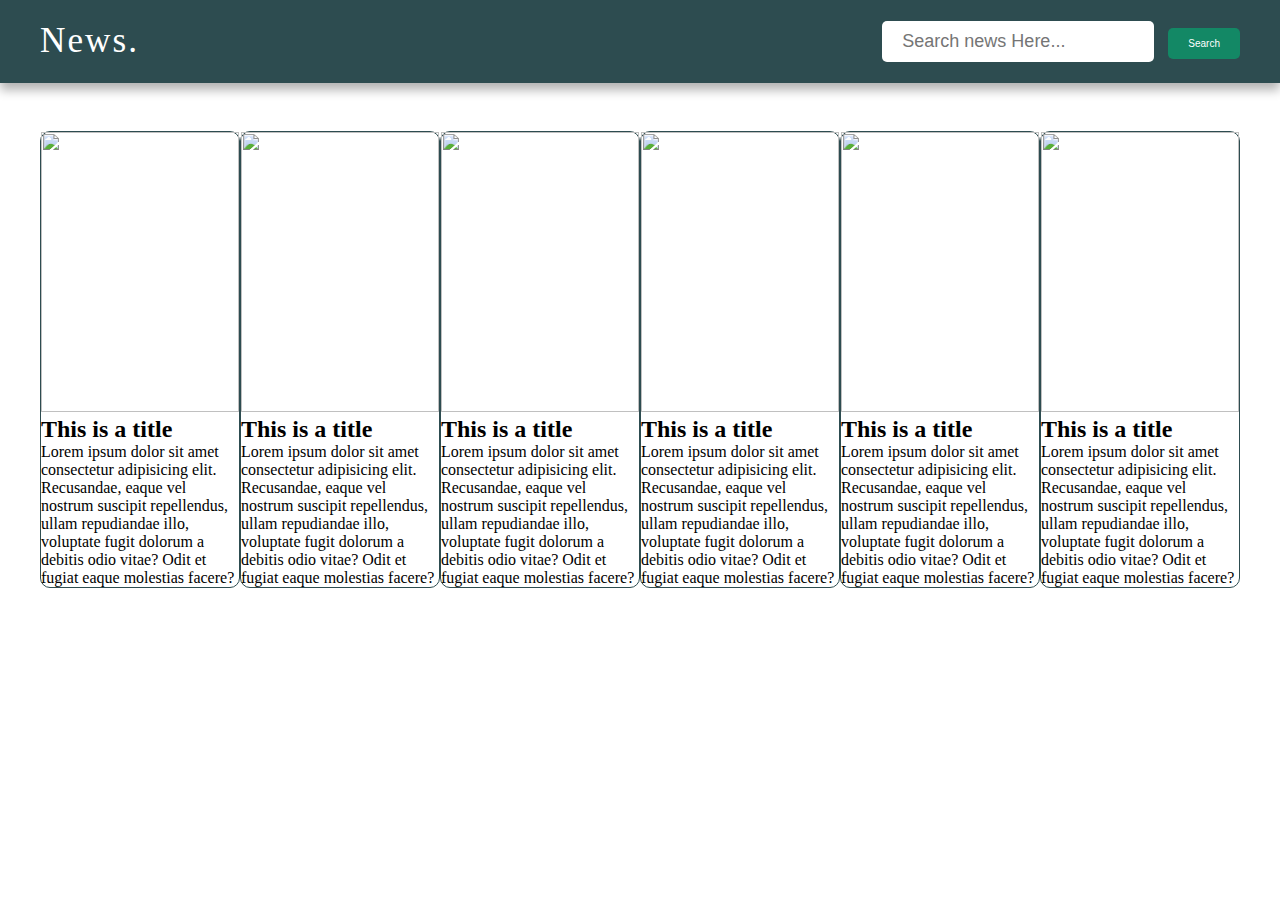
==== SearchApp/index.html @ 74eeaa52 "SearchApp using APIs" ====
<!DOCTYPE html>
<html lang="en">
<head>
    <meta charset="UTF-8">
    <meta name="viewport" contents="width=device-width, initial-scale=1.0">
    <title>News Api Project</title>
    <link rel="stylesheet" href="style.css">


</head>

<body>

    <nav>


        <div class="navbar obj-width">
            <a class="logo" href="index.html">News.</a>

            <div class="search-container">
                <input type="text"
                placeholder="Search news Here..."
                id="search-input">
                <button id="search-button">Search

                </button>
            </div>

        </div>
    </nav>


    <main  class= "obj-width" id="bolg-container">
        <div class="blog-card">
            <img src="https://placehold.co/600x400" alt="">
            <h2>This is a title</h2>
            <p>Lorem ipsum dolor sit amet consectetur adipisicing elit. Recusandae, eaque vel nostrum suscipit repellendus, ullam repudiandae illo, voluptate fugit dolorum a debitis odio vitae? Odit et fugiat eaque molestias facere?</p>
        </div>

        <div class="blog-card">
            <img src="https://placehold.co/600x400" alt="">
            <h2>This is a title</h2>
            <p>Lorem ipsum dolor sit amet consectetur adipisicing elit. Recusandae, eaque vel nostrum suscipit repellendus, ullam repudiandae illo, voluptate fugit dolorum a debitis odio vitae? Odit et fugiat eaque molestias facere?</p>
        </div>

        <div class="blog-card">
            <img src="https://placehold.co/600x400" alt="">
            <h2>This is a title</h2>
            <p>Lorem ipsum dolor sit amet consectetur adipisicing elit. Recusandae, eaque vel nostrum suscipit repellendus, ullam repudiandae illo, voluptate fugit dolorum a debitis odio vitae? Odit et fugiat eaque molestias facere?</p>
        </div>

        <div class="blog-card">
            <img src="https://placehold.co/600x400" alt="">
            <h2>This is a title</h2>
            <p>Lorem ipsum dolor sit amet consectetur adipisicing elit. Recusandae, eaque vel nostrum suscipit repellendus, ullam repudiandae illo, voluptate fugit dolorum a debitis odio vitae? Odit et fugiat eaque molestias facere?</p>
        </div>

        <div class="blog-card">
            <img src="https://placehold.co/600x400" alt="">
            <h2>This is a title</h2>
            <p>Lorem ipsum dolor sit amet consectetur adipisicing elit. Recusandae, eaque vel nostrum suscipit repellendus, ullam repudiandae illo, voluptate fugit dolorum a debitis odio vitae? Odit et fugiat eaque molestias facere?</p>
        </div>

        <div class="blog-card">
            <img src="https://placehold.co/600x400" alt="">
            <h2>This is a title</h2>
            <p>Lorem ipsum dolor sit amet consectetur adipisicing elit. Recusandae, eaque vel nostrum suscipit repellendus, ullam repudiandae illo, voluptate fugit dolorum a debitis odio vitae? Odit et fugiat eaque molestias facere?</p>
        </div>




    </main>

<script src="script.js"></script>
</body>
</html>
---- SearchApp/style.css ----
*{
    padding: 0;
    margin : 0;
    box-sizing: border-box;
}

body {
    position: relative;
}


/* Global CSS*/
.obj-width{
    max-width: 1200px;
    margin: auto;
}


nav{
    background-color: #2d4c50;
    box-shadow: 0 7px 10px rgb(0, 0,0,0.3);

}


.navbar{
    display:flex;
    justify-content: space-between;
    align-items: center;
    padding: 1.3rem 0;

}

.navbar .logo{
    color: #fff;
    text-decoration: none;
    letter-spacing: 2px;
    font-size: 2.2rem;
}

#search-input{
    max-width: 400px;
    padding: 10px 20px;
    border: none;
    border-radius: 5px;
    font-size: 18px;
    color: #333;
}

#search-button {
    padding: 10px 20px;
    background-color: #138865;
    color: #fff;
    border: none;
    font-size: 10px;
    cursor: pointer;
    border-radius: 5px;
    margin-left: 10px;

}

#bolg-container {
    padding: 3rem 0;
    display: flex;
    justify-content: flex-start;
    align-items: flex-start;

}

.blog-card{
    width: 280px;
    border: 1px solid #2d4c50;
    border-radius: 10px;
    cursor: pointer;
}

.blog-card img {
    width: 100%;
    height: 280px;
    object-fit: cover;
}
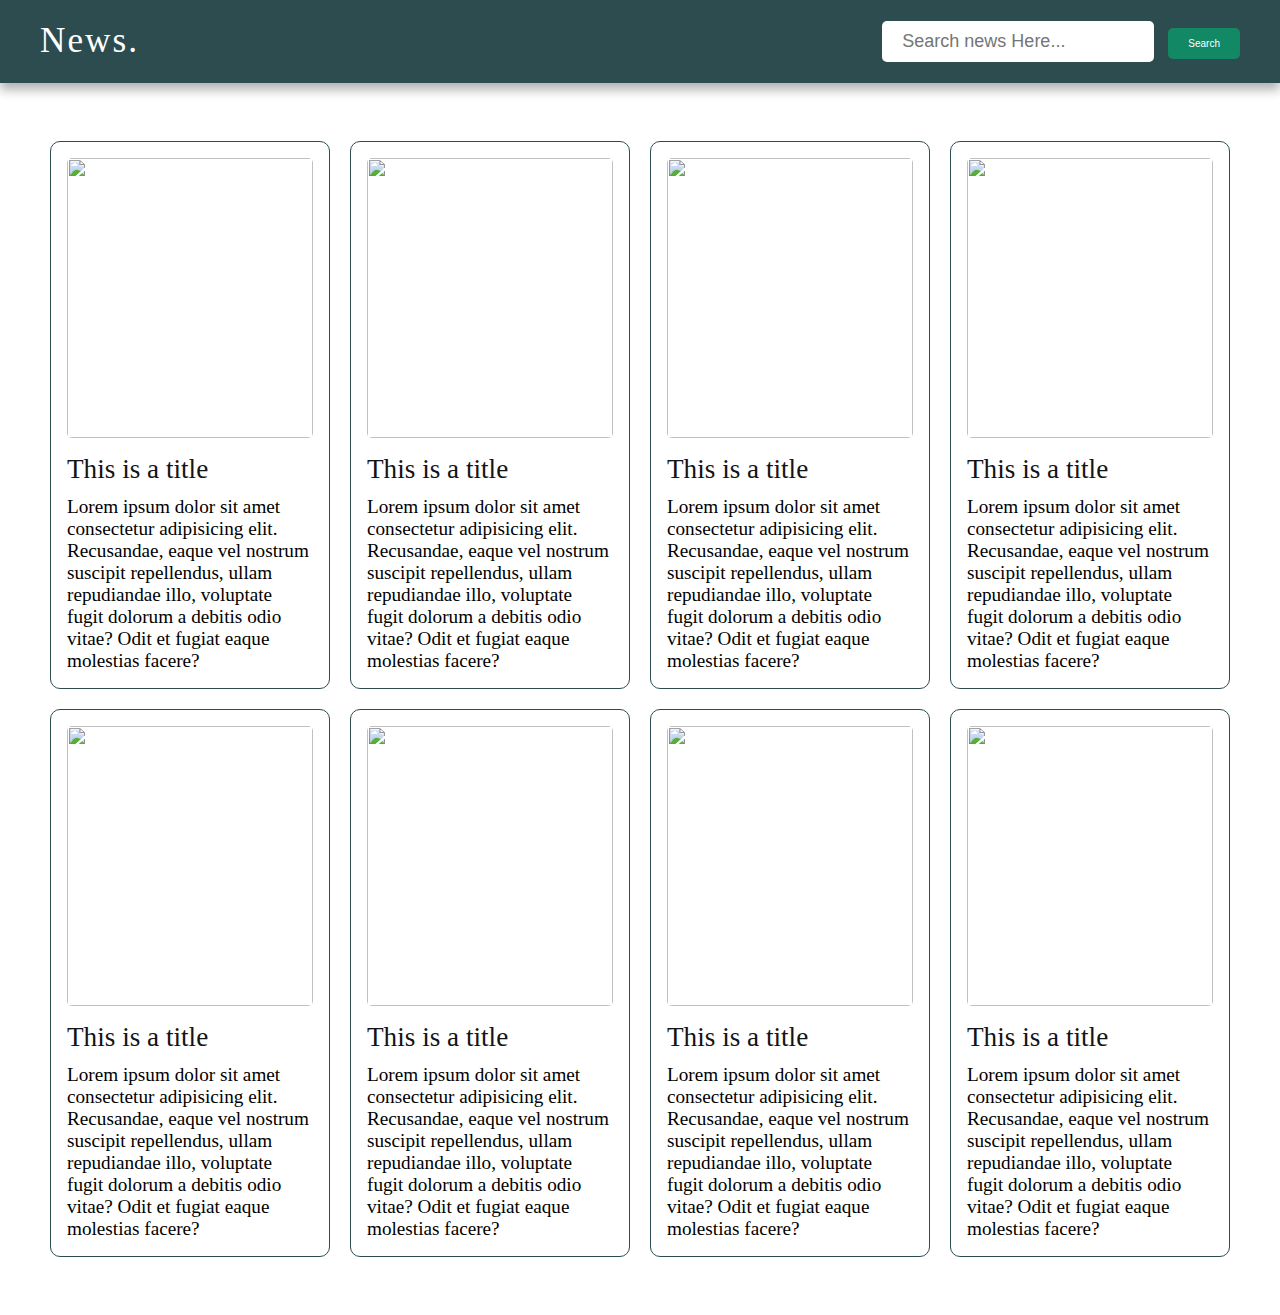
==== commit d2d10076: "Finished UI" ====
--- a/SearchApp/index.html
+++ b/SearchApp/index.html
@@ -67,6 +67,18 @@
             <p>Lorem ipsum dolor sit amet consectetur adipisicing elit. Recusandae, eaque vel nostrum suscipit repellendus, ullam repudiandae illo, voluptate fugit dolorum a debitis odio vitae? Odit et fugiat eaque molestias facere?</p>
         </div>
 
+        <div class="blog-card">
+            <img src="https://placehold.co/600x400" alt="">
+            <h2>This is a title</h2>
+            <p>Lorem ipsum dolor sit amet consectetur adipisicing elit. Recusandae, eaque vel nostrum suscipit repellendus, ullam repudiandae illo, voluptate fugit dolorum a debitis odio vitae? Odit et fugiat eaque molestias facere?</p>
+        </div>
+
+        <div class="blog-card">
+            <img src="https://placehold.co/600x400" alt="">
+            <h2>This is a title</h2>
+            <p>Lorem ipsum dolor sit amet consectetur adipisicing elit. Recusandae, eaque vel nostrum suscipit repellendus, ullam repudiandae illo, voluptate fugit dolorum a debitis odio vitae? Odit et fugiat eaque molestias facere?</p>
+        </div>
+
 
 
 
--- a/SearchApp/style.css
+++ b/SearchApp/style.css
@@ -64,6 +64,7 @@
     display: flex;
     justify-content: flex-start;
     align-items: flex-start;
+    flex-wrap: wrap;
 
 }
 
@@ -72,10 +73,50 @@
     border: 1px solid #2d4c50;
     border-radius: 10px;
     cursor: pointer;
+    padding: 1rem;
+    margin: 10px;
+}
+
+.blog-card:hover{
+    box-shadow: 4px 4px 10px rgba(0, 0, 0, 0.1);
+
 }
 
 .blog-card img {
     width: 100%;
     height: 280px;
     object-fit: cover;
-}+    border-radius: 5px;
+    margin-bottom: 1rem;
+}
+
+.blog-card h2{
+    color: #141414;
+    font-size: 1.7rem;
+    font-weight: 500;
+}
+
+
+.blog-card p {
+    font-size: 1.2rem;
+    padding-top: 0.7rem;
+}
+
+@media( max-width:500px){
+    nav {
+        padding: 0 20px;
+    }
+    .navbar .logo{
+        font-size: 1.8rem;
+    }
+    #search-input {
+        width: 150px;
+        padding: 10px 10px1;
+    }
+
+    .blog-card {
+        width: 100%;
+    }
+
+}
+
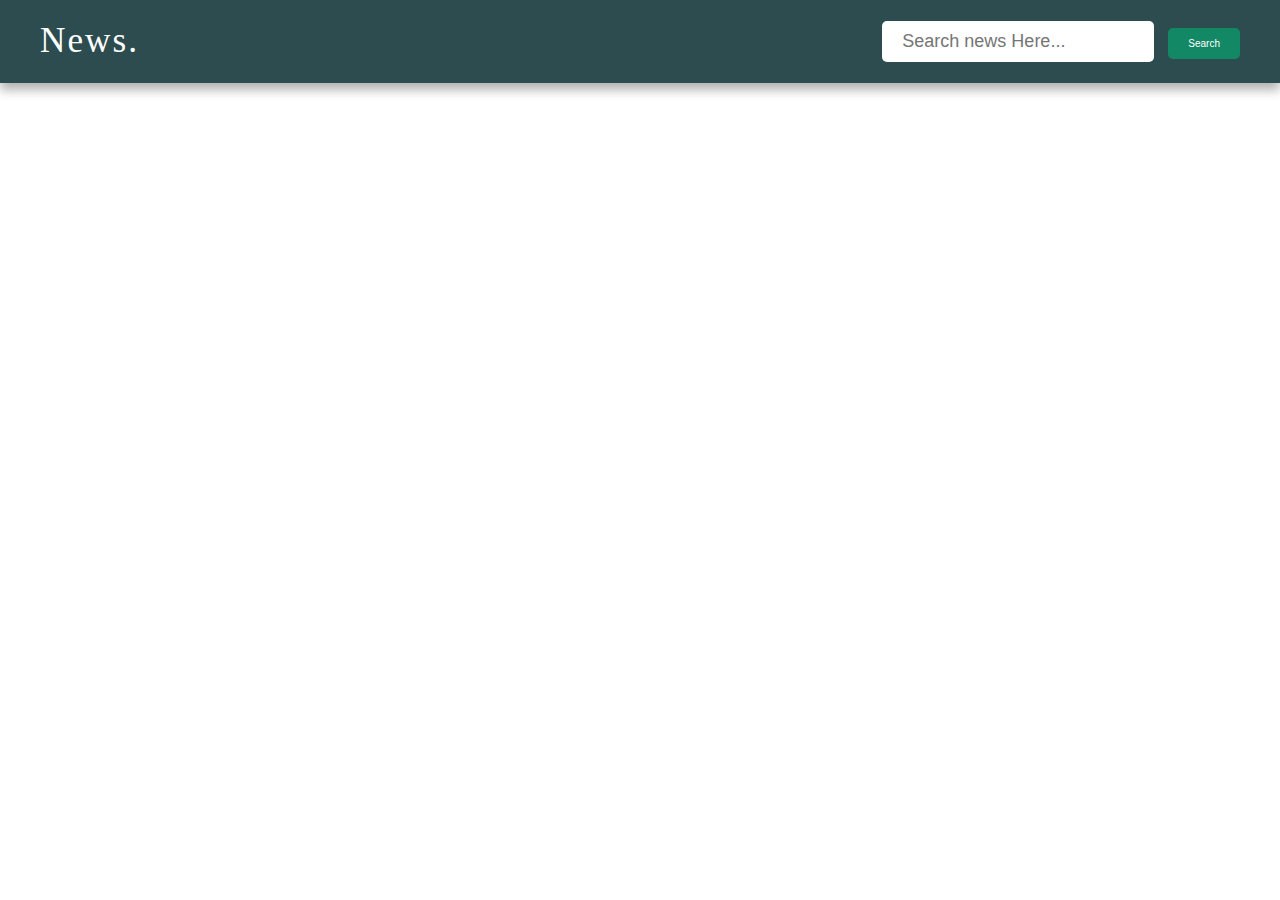
==== commit 097ddbc9: "Implementing JavaScript" ====
--- a/SearchApp/index.html
+++ b/SearchApp/index.html
@@ -31,7 +31,7 @@
 
 
     <main  class= "obj-width" id="bolg-container">
-        <div class="blog-card">
+        <!-- <div class="blog-card">
             <img src="https://placehold.co/600x400" alt="">
             <h2>This is a title</h2>
             <p>Lorem ipsum dolor sit amet consectetur adipisicing elit. Recusandae, eaque vel nostrum suscipit repellendus, ullam repudiandae illo, voluptate fugit dolorum a debitis odio vitae? Odit et fugiat eaque molestias facere?</p>
@@ -77,7 +77,7 @@
             <img src="https://placehold.co/600x400" alt="">
             <h2>This is a title</h2>
             <p>Lorem ipsum dolor sit amet consectetur adipisicing elit. Recusandae, eaque vel nostrum suscipit repellendus, ullam repudiandae illo, voluptate fugit dolorum a debitis odio vitae? Odit et fugiat eaque molestias facere?</p>
-        </div>
+        </div> -->
 
 
 
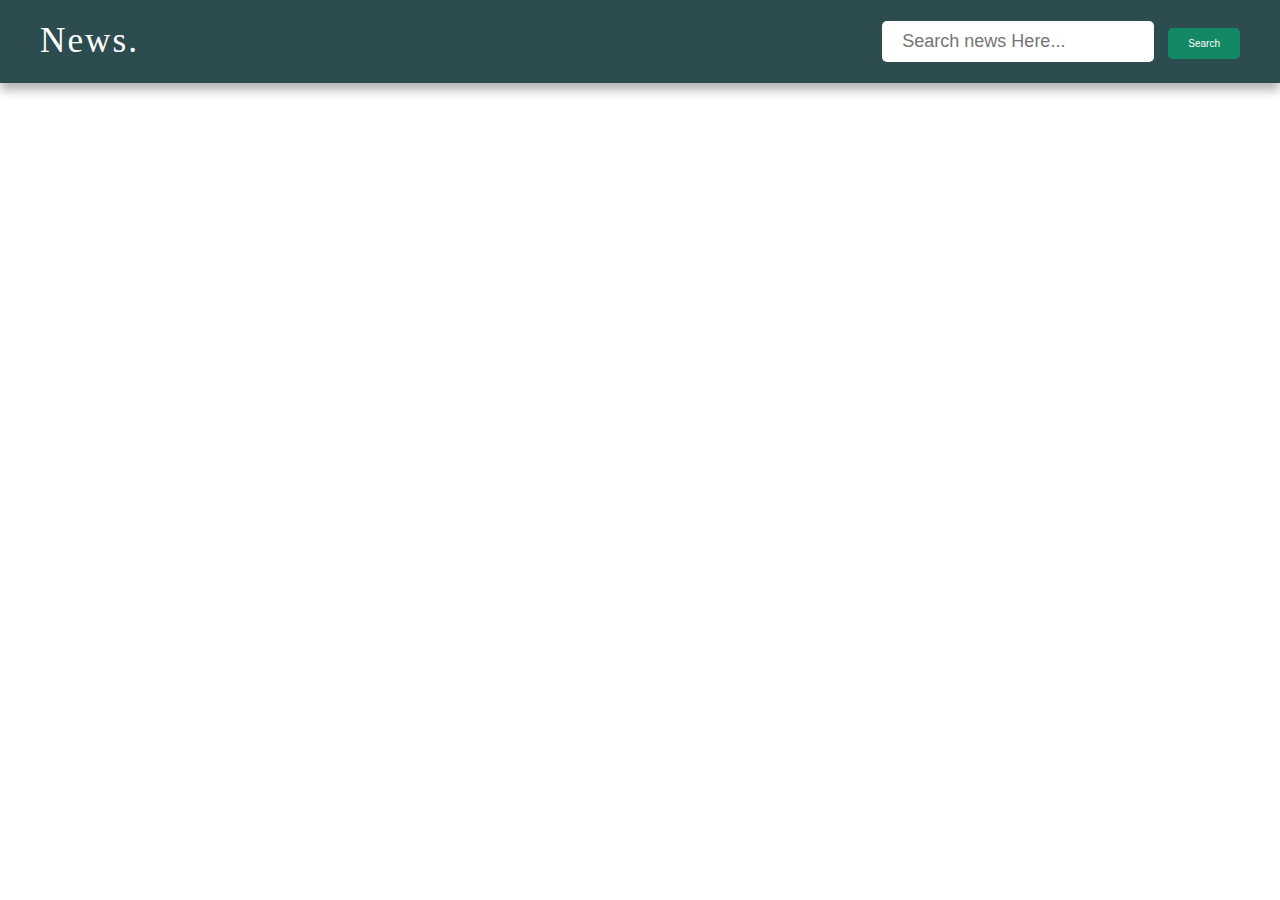
==== commit 8296f4dc: "Final product" ====
--- a/SearchApp/index.html
+++ b/SearchApp/index.html
@@ -84,6 +84,6 @@
 
     </main>
 
-<script src="script.js"></script>
+<script src="script2.js"></script>
 </body>
 </html>